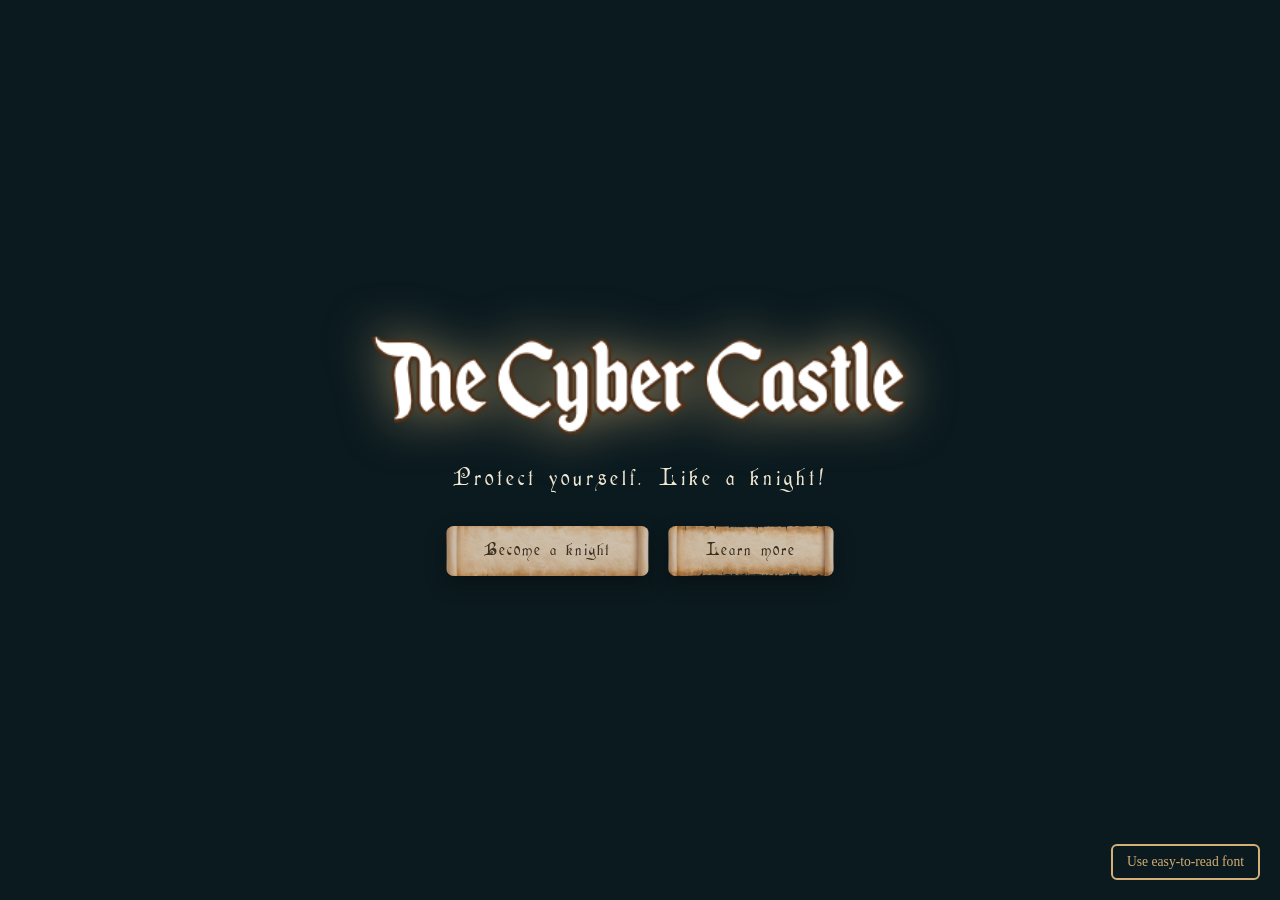
==== index.html @ ad859743 "first commit" ====
<!DOCTYPE html>
<html lang="da">
<head>
    <meta charset="UTF-8">
    <meta name="viewport" content="width=device-width, initial-scale=1.0">
    <title>The Cyber Castle</title>
    <link rel="stylesheet" href="css/style.css">
</head>
<body>
    <div class="hero">
        <video class="background-video" autoplay loop muted playsinline>
            <source src="assets/castle_background.mp4" type="video/mp4">
        </video>

        <div class="content">
            <!-- Logo -->
            <img src="assets/logo.png" alt="The Cyber Castle logo" class="logo">

            <!-- Slogan or something idk lol -->
            <p class="slogan">Protect yourself. Like a knight!</p>

            <!-- Buttons -->
            <div class="buttons">
                <button onclick="window.location.href='knight.html'" class="btn-primary">
                 Become a knight
                </button>
                <button onclick="window.location.href='learn_more.html'" class="btn-secondary">
                 Learn more
                </button>
            </div>
        </div>
    </div>

    <!-- Scenario Modal -->
    <div id="scenario-modal" class="modal hidden">
        <div class="modal-content">
            <button onclick="closeModal()" class="close-btn">✕</button>
            <div id="modal-text" class="modal-text"></div>
            <div id="modal-choices" class="choices"></div>
        </div>
    </div>

    <!-- Font Toggle Button -->
    <button class="font-toggle" onclick="toggleFont()">Use easy-to-read font</button>

    <script>
        // ==================== FONT TOGGLE ====================
        function applyFontPreference() {
            const preference = localStorage.getItem('fontPreference');
            if (preference === 'times-new-roman') {
                document.body.classList.add('times-new-roman');
                const btn = document.querySelector('.font-toggle');
                if (btn) btn.textContent = 'Use fantasy font';
            }
        }

        function toggleFont() {
            document.body.classList.toggle('times-new-roman');
            const button = document.querySelector('.font-toggle');
            if (document.body.classList.contains('times-new-roman')) {
                button.textContent = 'Use fantasy font';
                localStorage.setItem('fontPreference', 'times-new-roman');
            } else {
                button.textContent = 'Use easy-to-read font';
                localStorage.setItem('fontPreference', 'cardinal');
            }
        }
        if (document.readyState === 'loading') {
            document.addEventListener('DOMContentLoaded', applyFontPreference);
        } else {
            applyFontPreference();
        }
    </script>

    <script src="js/script.js"></script>
</body>
</html>
---- css/style.css ----
@font-face {
  font-family: "Cardinal";
  src: url("../assets/fonts/Cardinal.ttf") format("truetype");
  font-weight: normal;
  font-style: normal;
}
@font-face {
  font-family: "Cardinal";
  src: url("../assets/fonts/Cardinal-Alternate.ttf") format("truetype");
  font-weight: bold;
  font-style: normal;
}
.story-text {
  font-family: "Cardinal", Georgia, "Times New Roman", serif;
  color: #2c211b; /* dark ink color */
}

* {
  margin: 0;
  padding: 0;
  box-sizing: border-box;
}

body {
  font-family: "Cardinal", system-ui, -apple-system, BlinkMacSystemFont, "Segoe UI", Roboto, sans-serif;
  background: #0b1a1f;
  color: #f0e6d2;
  overflow-x: hidden;
}

/* HERO */
.hero {
  height: 100vh;
  width: 100vw;
  position: relative;
  display: flex;
  align-items: center;
  justify-content: center;
  text-align: center;
  overflow: hidden;
}

.background-video {
  position: absolute;
  top: 0;
  left: 0;
  width: 100%;
  height: 100%;
  -o-object-fit: cover;
  object-fit: cover;
  z-index: 1;
  filter: brightness(0.65);
}

.content {
  position: relative;
  z-index: 2;
  max-width: 720px;
  padding: 2rem;
}

.logo {
  height: 110px;
  width: auto;
  margin-bottom: 1.5rem;
  filter: drop-shadow(0 0 25px rgba(212, 175, 119, 0.6));
}

.slogan {
  font-family: "Cardinal", Georgia, serif;
  font-weight: bold; /* Uses Cardinal-Alternate */
  font-size: 1.45rem;
  color: #f0e6d2;
  margin-bottom: 2rem;
  letter-spacing: 4px;
}

/* BUTTONS */
.buttons {
  display: flex;
  gap: 1.2rem;
  justify-content: center;
  flex-wrap: wrap;
}

.btn-primary,
.btn-secondary {
  font-family: "Cardinal", Georgia, serif;
  background: url("../assets/buttons.png") center/cover no-repeat;
  padding: 14px 38px;
  font-size: 1.05rem;
  font-weight: bold; /* Uses Cardinal-Alternate */
  color: #3c2f1e;
  border: none;
  border-radius: 8px;
  cursor: pointer;
  transition: all 0.3s ease;
  text-transform: none;
  letter-spacing: 2px;
  box-shadow: 0 8px 20px rgba(0, 0, 0, 0.35);
  position: relative;
  overflow: hidden;
}

.btn-primary:hover,
.btn-secondary:hover {
  transform: translateY(-4px) scale(1.04);
  box-shadow: 0 12px 28px rgba(0, 0, 0, 0.4);
}

.btn-primary::before,
.btn-secondary::before {
  content: "";
  position: absolute;
  top: 0;
  left: 0;
  width: 100%;
  height: 100%;
  background: rgba(60, 47, 30, 0.22);
  pointer-events: none;
}

/* MODAL */
.modal {
  position: fixed;
  inset: 0;
  background: rgba(11, 26, 31, 0.95);
  display: flex;
  align-items: center;
  justify-content: center;
  z-index: 1000;
}

.modal.hidden {
  display: none !important;
}

.modal-content {
  background: #1e2a2f;
  border: 6px solid #d4af77;
  border-radius: 16px;
  max-width: 620px;
  width: 90%;
  padding: 3rem 2.5rem;
  color: #f0e6d2;
  position: relative;
  box-shadow: 0 0 60px #d4af77;
}

.close-btn {
  position: absolute;
  top: 20px;
  right: 25px;
  font-size: 2.2rem;
  background: none;
  border: none;
  color: #d4af77;
  cursor: pointer;
}

.modal-text {
  font-family: "Cardinal", Georgia, serif;
  font-weight: bold; /* Uses Cardinal-Alternate */
  font-size: 1.4rem;
  line-height: 1.6;
  margin-bottom: 2.5rem;
}

.choices button {
  font-family: "Cardinal", Georgia, serif;
  font-weight: bold; /* Uses Cardinal-Alternate */
  width: 100%;
  padding: 1.2rem;
  margin-bottom: 1rem;
  font-size: 1.25rem;
  background: #d4af77;
  color: #0b1a1f;
  border: none;
  border-radius: 6px;
  cursor: pointer;
}

/* Responsive */
@media (max-width: 768px) {
  .logo {
    height: 85px;
  }
  .slogan {
    font-size: 1.25rem;
  }
}
/* ====================== BECOME A KNIGHT ====================== */
.knight-page {
  min-height: 100vh;
  background: #0b1a1f;
  display: flex;
  align-items: center;
  justify-content: center;
  padding: 2rem 1rem;
}

.parchment-container {
  width: 860px !important;
  height: 780px !important;
  background: url("../assets/story_bg.png") center/contain no-repeat !important;
  background-color: #0b1a1f !important;
  border: none;
  box-shadow: none;
  position: relative;
  overflow: hidden;
  flex-shrink: 0;
}

/* Game photos */
.story-image {
  position: absolute;
  top: 85px;
  left: 50%;
  transform: translateX(-50%);
  width: 450px;
  height: 268px;
  border-radius: 8px;
  overflow: hidden;
  box-shadow: 0 10px 25px rgba(0, 0, 0, 0.4);
}

.story-image img {
  width: 100%;
  height: 100%;
  -o-object-fit: cover;
  object-fit: cover;
}

/* Text */
.story-text {
  position: absolute;
  top: 390px;
  left: 50%;
  transform: translateX(-50%);
  width: 450px;
  color: #2c211b;
  font-size: 1.2rem;
  line-height: 1.35;
  text-align: center;
}

/* Buttons */
.story-buttons {
  position: absolute;
  bottom: 85px;
  left: 50%;
  transform: translateX(-50%);
  display: flex;
  gap: 1.2rem;
  justify-content: center;
  flex-wrap: wrap;
}

.story-buttons button {
  font-family: "Cardinal", Georgia, serif;
  background: url("../assets/buttons.png") center/cover no-repeat;
  padding: 10px 32px; /* smaller */
  font-size: 0.95rem; /* smaller text */
  font-weight: bold; /* Uses Cardinal-Alternate */
  color: #3c2f1e;
  border: none;
  border-radius: 8px;
  cursor: pointer;
  box-shadow: 0 6px 16px rgba(0, 0, 0, 0.4);
}

.story-buttons button:hover {
  transform: translateY(-3px) scale(1.04);
}

/* ====================== HOME BUTTON ====================== */
.home-button {
  position: absolute;
  top: 15px;
  left: 5px;
  z-index: 30;
  pointer-events: none;
}

.home-button img {
  width: 220px;
  height: auto;
  display: block; /* virker det? */
  cursor: pointer;
  pointer-events: auto;
  filter: drop-shadow(0 4px 8px rgba(0, 0, 0, 0.5));
  transition: all 0.3s ease;
}

.home-button img:hover {
  transform: scale(1.05);
}

.knight-page {
  position: relative;
}

.knight-page {
  position: relative;
}

/* ====================== FONT TOGGLE ====================== */
.font-toggle {
  position: fixed;
  bottom: 20px;
  right: 20px;
  background: none;
  border: 2px solid #d4af77;
  color: #d4af77;
  padding: 8px 14px;
  font-size: 0.85rem;
  cursor: pointer;
  border-radius: 6px;
  font-family: "Times New Roman", serif;
  z-index: 999;
  transition: all 0.3s ease;
}

.font-toggle:hover {
  background: #d4af77;
  color: #0b1a1f;
}

body.times-new-roman {
  font-family: "Times New Roman", Georgia, serif;
}

body.times-new-roman .story-text,
body.times-new-roman .slogan,
body.times-new-roman .btn-primary,
body.times-new-roman .btn-secondary,
body.times-new-roman .modal-text,
body.times-new-roman .story-buttons button,
body.times-new-roman .choices button,
body.times-new-roman .main-question,
body.times-new-roman .column p,
body.times-new-roman .book-content body.times-new-roman .toc-header,
body.times-new-roman .toc-item,
body.times-new-roman .back-button body.times-new-roman .toc-list body.times-new-roman .content-right body.times-new-roman .content-photo body.times-new-roman .home-button img body.times-new-roman .book-content body.times-new-roman .modal-content {
  font-family: "Times New Roman", Georgia, serif;
  font-weight: normal;
}

/* ====================== LEARN MORE PAGE ====================== */
.learn-page {
  min-height: 100vh;
  background: #0b1a1f;
  display: flex;
  align-items: center;
  justify-content: center;
  padding: 2rem 1rem;
  position: relative;
  overflow: hidden;
}

.book-container {
  width: 980px;
  max-width: 95vw;
  height: 630px;
  background: url("../assets/book.png") center/contain no-repeat;
  position: relative;
  padding: 90px 60px;
}

.book-content {
  color: #2c211b;
  font-family: "Cardinal", Georgia, "Times New Roman", serif;
}

.main-question {
  font-family: "Cardinal", Georgia, serif;
  font-weight: bold;
  font-size: 1.5rem;
  color: #3c2f1e;
  text-align: left;
  margin-bottom: 2.5rem;
}

.two-columns {
  display: flex;
  gap: 110px;
  align-items: flex-start;
}

.column {
  flex: 1;
  display: flex;
  flex-direction: column;
}

.column p {
  font-size: 1.05rem;
  line-height: 1.75;
  margin-bottom: 1.5rem;
}

.column:first-child {
  margin-top: 10px;
  margin-left: 50px;
}

.column:last-child {
  margin-top: 10px;
  margin-left: -40px;
}

/* ====================== INTERACTIVE BOOK STYLES ====================== */
.book-view {
  display: block;
}

.book-view.hidden {
  display: none;
}

/* Table of Contents */
.toc-header {
  font-family: "Cardinal", Georgia, serif;
  font-weight: bold; /* Cardinal-Alternate */
  font-size: 1.5rem;
  color: #3c2f1e;
  margin-bottom: 1.5rem;
  text-align: left;
}

.toc-list {
  display: flex;
  flex-direction: column;
  gap: 1rem;
}

.toc-item {
  font-family: "Cardinal", Georgia, serif;
  font-size: 1.05rem;
  color: #3c2f1e;
  background: rgba(212, 175, 119, 0.15);
  width: 85%;
  border: 2px solid #8b5a2b;
  padding: 12px 20px;
  border-radius: 6px;
  cursor: pointer;
  transition: all 0.3s ease;
  text-align: left;
  font-weight: normal;
}

.toc-item:hover {
  background: rgba(212, 175, 119, 0.3);
  border-color: #d4af77;
  transform: translateX(4px);
}

/* Content photos and back button */
.content-right {
  display: flex;
  flex-direction: column;
  align-items: center;
  gap: 1.5rem;
}

.content-photo {
  width: 100%;
  max-width: 320px;
  height: 190px;
  margin: 15px 0 25px 0;
  border-radius: 8px;
  overflow: hidden;
  box-shadow: 0 10px 25px rgba(0, 0, 0, 0.3);
  align-self: flex-start;
}

.content-photo img {
  width: 100%;
  height: 100%;
  -o-object-fit: cover;
     object-fit: cover;
  -o-object-position: left center;
     object-position: left center;
}

.back-button {
  font-family: "Cardinal", Georgia, serif;
  background: rgba(212, 175, 119, 0.2);
  border: 2px solid #8b5a2b;
  color: #3c2f1e;
  padding: 10px 14px;
  font-size: 0.95rem;
  border-radius: 6px;
  cursor: pointer;
  transition: all 0.3s ease;
  align-self: flex-start;
}

.back-button:hover {
  background: rgba(212, 175, 119, 0.35);
  border-color: #d4af77;
  transform: translateX(-3px);
}/*# sourceMappingURL=style.css.map */
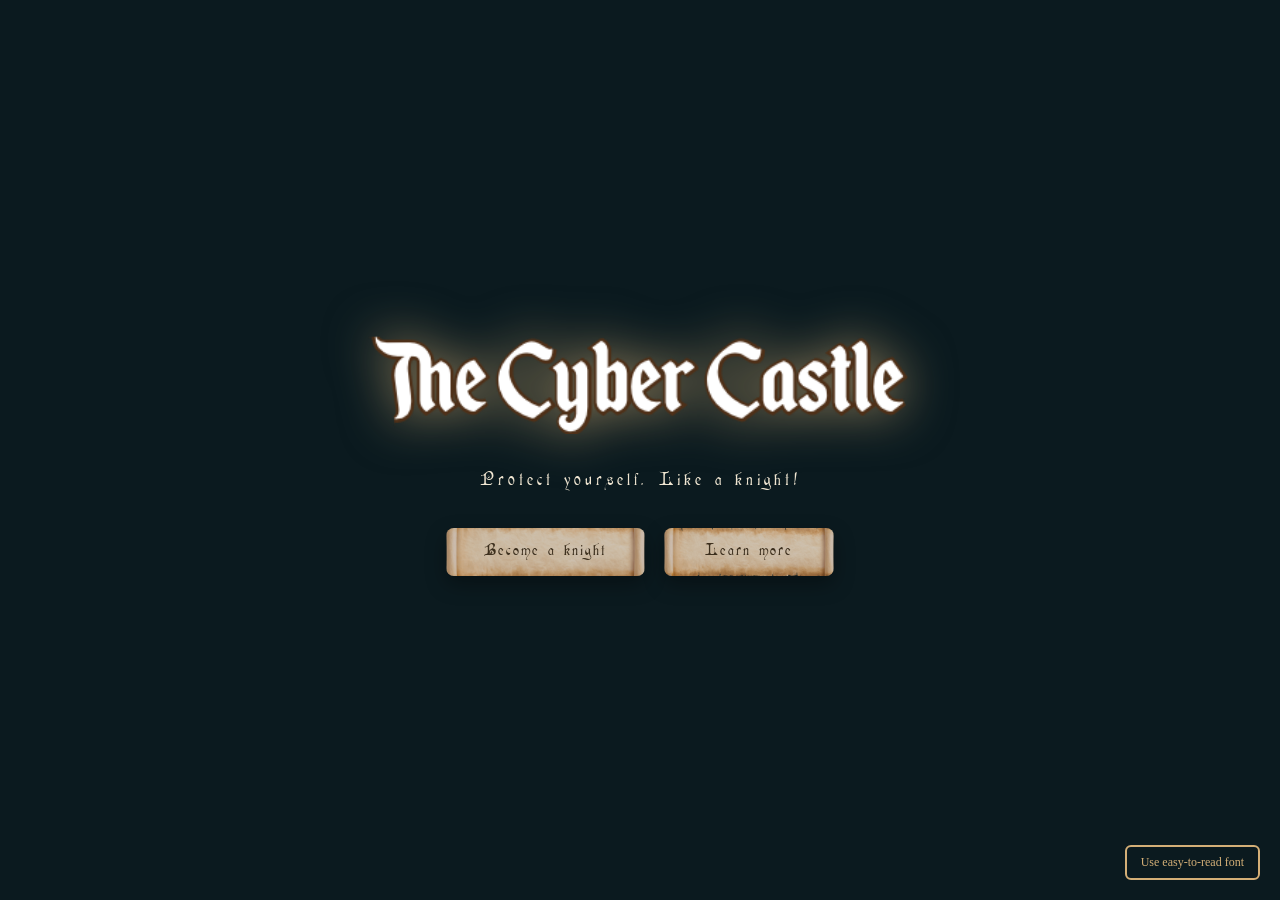
==== commit 56e51496: "update website layout and scaling" ====
--- a/index.html
+++ b/index.html
@@ -5,6 +5,7 @@
     <meta name="viewport" content="width=device-width, initial-scale=1.0">
     <title>The Cyber Castle</title>
     <link rel="stylesheet" href="css/style.css">
+    <link rel="icon" href="assets/favicon.png" type="image/png">
 </head>
 <body>
     <div class="hero">
@@ -41,27 +42,38 @@
     </div>
 
     <!-- Font Toggle Button -->
-    <button class="font-toggle" onclick="toggleFont()">Use easy-to-read font</button>
+    <button type="button" class="font-toggle" aria-pressed="false" onclick="toggleFont()">Use easy-to-read font</button>
 
     <script>
         // ==================== FONT TOGGLE ====================
         function applyFontPreference() {
             const preference = localStorage.getItem('fontPreference');
+            const button = document.querySelector('.font-toggle');
             if (preference === 'times-new-roman') {
                 document.body.classList.add('times-new-roman');
-                const btn = document.querySelector('.font-toggle');
-                if (btn) btn.textContent = 'Use fantasy font';
+                if (button) {
+                    button.textContent = 'Use fantasy font';
+                    button.setAttribute('aria-pressed', 'true');
+                }
+            } else if (button) {
+                button.setAttribute('aria-pressed', 'false');
             }
         }
 
         function toggleFont() {
+            const button = document.querySelector('.font-toggle');
             document.body.classList.toggle('times-new-roman');
-            const button = document.querySelector('.font-toggle');
             if (document.body.classList.contains('times-new-roman')) {
-                button.textContent = 'Use fantasy font';
+                if (button) {
+                    button.textContent = 'Use fantasy font';
+                    button.setAttribute('aria-pressed', 'true');
+                }
                 localStorage.setItem('fontPreference', 'times-new-roman');
             } else {
-                button.textContent = 'Use easy-to-read font';
+                if (button) {
+                    button.textContent = 'Use easy-to-read font';
+                    button.setAttribute('aria-pressed', 'false');
+                }
                 localStorage.setItem('fontPreference', 'cardinal');
             }
         }
--- a/css/style.css
+++ b/css/style.css
@@ -25,7 +25,12 @@
   font-family: "Cardinal", system-ui, -apple-system, BlinkMacSystemFont, "Segoe UI", Roboto, sans-serif;
   background: #0b1a1f;
   color: #f0e6d2;
+  min-height: 100%;
+  line-height: 1.55;
   overflow-x: hidden;
+  width: 100vw;
+  transform-origin: top center;
+  transform: scale(1);
 }
 
 /* HERO */
@@ -55,21 +60,23 @@
 .content {
   position: relative;
   z-index: 2;
-  max-width: 720px;
+  width: 720px;
   padding: 2rem;
+  margin: 0 auto;
+  text-align: center;
 }
 
 .logo {
   height: 110px;
   width: auto;
-  margin-bottom: 1.5rem;
+  margin: 0 auto 1.5rem;
   filter: drop-shadow(0 0 25px rgba(212, 175, 119, 0.6));
 }
 
 .slogan {
   font-family: "Cardinal", Georgia, serif;
   font-weight: bold; /* Uses Cardinal-Alternate */
-  font-size: 1.45rem;
+  font-size: 18px;
   color: #f0e6d2;
   margin-bottom: 2rem;
   letter-spacing: 4px;
@@ -88,7 +95,7 @@
   font-family: "Cardinal", Georgia, serif;
   background: url("../assets/buttons.png") center/cover no-repeat;
   padding: 14px 38px;
-  font-size: 1.05rem;
+  font-size: 16px;
   font-weight: bold; /* Uses Cardinal-Alternate */
   color: #3c2f1e;
   border: none;
@@ -100,6 +107,12 @@
   box-shadow: 0 8px 20px rgba(0, 0, 0, 0.35);
   position: relative;
   overflow: hidden;
+  min-width: 170px;
+  display: inline-flex;
+  justify-content: center;
+  align-items: center;
+  text-align: center;
+  white-space: normal;
 }
 
 .btn-primary:hover,
@@ -161,7 +174,7 @@
 .modal-text {
   font-family: "Cardinal", Georgia, serif;
   font-weight: bold; /* Uses Cardinal-Alternate */
-  font-size: 1.4rem;
+  font-size: 18px;
   line-height: 1.6;
   margin-bottom: 2.5rem;
 }
@@ -172,7 +185,7 @@
   width: 100%;
   padding: 1.2rem;
   margin-bottom: 1rem;
-  font-size: 1.25rem;
+  font-size: 16px;
   background: #d4af77;
   color: #0b1a1f;
   border: none;
@@ -200,15 +213,16 @@
 }
 
 .parchment-container {
-  width: 860px !important;
-  height: 780px !important;
-  background: url("../assets/story_bg.png") center/contain no-repeat !important;
-  background-color: #0b1a1f !important;
+  width: 860px;
+  min-height: 740px;
+  background: url("../assets/story_bg.png") center top/contain no-repeat;
+  background-color: #0b1a1f;
   border: none;
   box-shadow: none;
   position: relative;
   overflow: hidden;
   flex-shrink: 0;
+  padding: 110px 28px 50px;
 }
 
 /* Game photos */
@@ -239,7 +253,7 @@
   transform: translateX(-50%);
   width: 450px;
   color: #2c211b;
-  font-size: 1.2rem;
+  font-size: 18px;
   line-height: 1.35;
   text-align: center;
 }
@@ -259,8 +273,8 @@
 .story-buttons button {
   font-family: "Cardinal", Georgia, serif;
   background: url("../assets/buttons.png") center/cover no-repeat;
-  padding: 10px 32px; /* smaller */
-  font-size: 0.95rem; /* smaller text */
+  padding: 10px 32px;
+  font-size: 14px;
   font-weight: bold; /* Uses Cardinal-Alternate */
   color: #3c2f1e;
   border: none;
@@ -279,19 +293,46 @@
   top: 15px;
   left: 5px;
   z-index: 30;
-  pointer-events: none;
+  background: transparent !important;
+}
+
+.home-button button {
+  border: none;
+  padding: 0;
+  margin: 0;
+  background: transparent !important;
+  background-color: transparent !important;
+  background-image: none !important;
+  cursor: pointer;
+  display: inline-flex;
+  align-items: center;
+  appearance: none;
+  -webkit-appearance: none;
+  -webkit-tap-highlight-color: transparent;
+  tap-highlight-color: transparent;
+}
+
+.home-button button:focus,
+.home-button button:active {
+  outline: none;
+  background: transparent !important;
+  background-color: transparent !important;
+}
+
+.home-button button::-moz-focus-inner {
+  border: 0;
 }
 
 .home-button img {
   width: 220px;
   height: auto;
-  display: block; /* virker det? */
-  cursor: pointer;
-  pointer-events: auto;
+  display: block;
+  background: transparent;
   filter: drop-shadow(0 4px 8px rgba(0, 0, 0, 0.5));
   transition: all 0.3s ease;
 }
 
+.home-button button:hover img,
 .home-button img:hover {
   transform: scale(1.05);
 }
@@ -313,7 +354,7 @@
   border: 2px solid #d4af77;
   color: #d4af77;
   padding: 8px 14px;
-  font-size: 0.85rem;
+  font-size: 12px;
   cursor: pointer;
   border-radius: 6px;
   font-family: "Times New Roman", serif;
@@ -360,8 +401,8 @@
 
 .book-container {
   width: 980px;
-  max-width: 95vw;
-  height: 630px;
+  min-height: 630px;
+  height: auto;
   background: url("../assets/book.png") center/contain no-repeat;
   position: relative;
   padding: 90px 60px;
@@ -375,7 +416,7 @@
 .main-question {
   font-family: "Cardinal", Georgia, serif;
   font-weight: bold;
-  font-size: 1.5rem;
+  font-size: 20px;
   color: #3c2f1e;
   text-align: left;
   margin-bottom: 2.5rem;
@@ -394,7 +435,7 @@
 }
 
 .column p {
-  font-size: 1.05rem;
+  font-size: 16px;
   line-height: 1.75;
   margin-bottom: 1.5rem;
 }
@@ -422,7 +463,7 @@
 .toc-header {
   font-family: "Cardinal", Georgia, serif;
   font-weight: bold; /* Cardinal-Alternate */
-  font-size: 1.5rem;
+  font-size: 20px;
   color: #3c2f1e;
   margin-bottom: 1.5rem;
   text-align: left;
@@ -436,7 +477,7 @@
 
 .toc-item {
   font-family: "Cardinal", Georgia, serif;
-  font-size: 1.05rem;
+  font-size: 16px;
   color: #3c2f1e;
   background: rgba(212, 175, 119, 0.15);
   width: 85%;
@@ -477,10 +518,8 @@
 .content-photo img {
   width: 100%;
   height: 100%;
-  -o-object-fit: cover;
-     object-fit: cover;
-  -o-object-position: left center;
-     object-position: left center;
+  object-fit: cover;
+  object-position: left center;
 }
 
 .back-button {
@@ -489,7 +528,7 @@
   border: 2px solid #8b5a2b;
   color: #3c2f1e;
   padding: 10px 14px;
-  font-size: 0.95rem;
+  font-size: 14px;
   border-radius: 6px;
   cursor: pointer;
   transition: all 0.3s ease;
@@ -500,4 +539,13 @@
   background: rgba(212, 175, 119, 0.35);
   border-color: #d4af77;
   transform: translateX(-3px);
-}/*# sourceMappingURL=style.css.map */+}
+
+@media (max-width: 1050px) {
+  body {
+    width: 1050px;
+    transform: scale(calc(min(1, 100vw / 1050)));
+  }
+}
+
+/*# sourceMappingURL=style.css.map */
